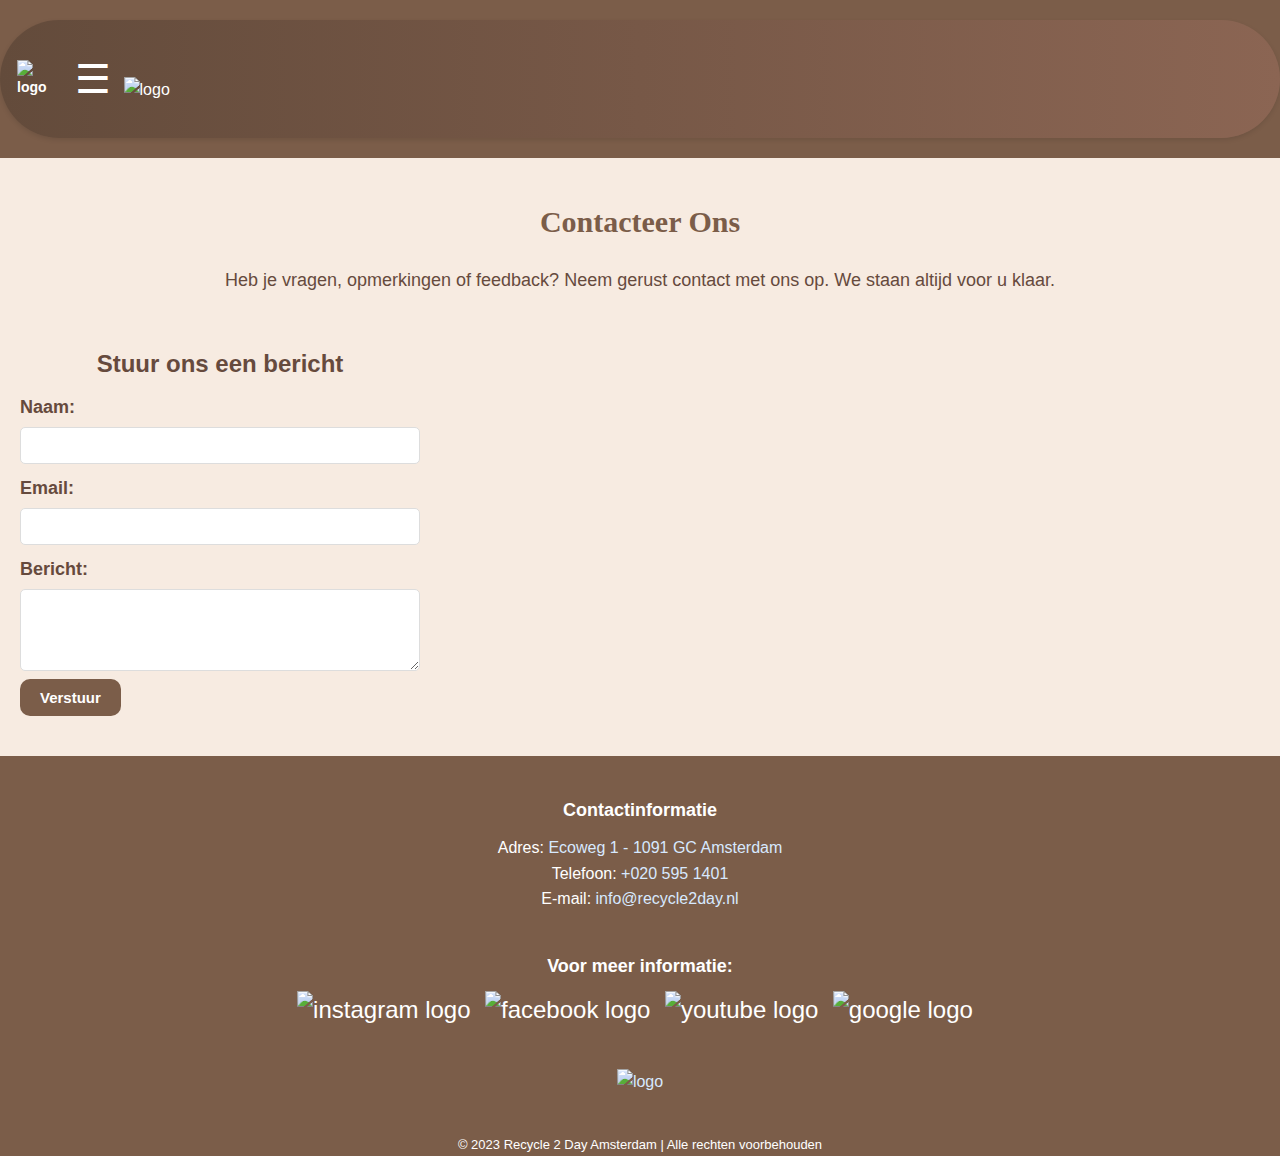
==== contact.html @ 8694dad8 "Add files via upload" ====
<!DOCTYPE html>
<html lang="nl">
<head>
    <meta charset="UTF-8">
    <meta name="viewport" content="width=device-width, initial-scale=1.0">
    <link rel="stylesheet" href="style.css">
    <title>Recycle 2 Day</title>
</head>
<body>
    <header>
        <nav>
            <div class="nav-logo">
                <a href="index.html">
                    <img src="images/logogroen.png" alt="logo">
                </a>
            </div>
            <input type="checkbox" id="menu-toggle">
            <label for="menu-toggle" class="menu-icon">&#9776;</label>
        
            <ul class="menu">
                <li><a href="index.html">Home</a></li>
                <li><a href="waarom.html">Waarom</a></li>
                <li><a href="producten.html">Producten</a></li>
                <li><a href="contact.html">Contact</a></li>
            </ul>
            <div class="extra-info">
                <img src="images/navnieuw4.png" alt="logo">
                </div>
        </nav>
    </header>
    <section id="contact">
        <h2>Contacteer Ons</h2>
        <div class="contact-form2">Heb je vragen, opmerkingen of feedback? Neem gerust contact met ons op. We staan altijd voor u klaar.<p>
        <div class="contact-details">
        </div>
        <div class="contact-form">
            <h3>Stuur ons een bericht</h3>
            <form action="submit_form.php" method="post">
                <label for="name">Naam:</label>
                <input type="text" id="name" name="name" required>
                <label for="email">Email:</label>
                <input type="email" id="email" name="email" required>
                <label for="message">Bericht:</label>
                <textarea id="message" name="message" rows="4" required></textarea>
                <input type="submit" value="Verstuur">
            </form>
        </div>
    </section>
    <footer>
        <div class="footer-content">
            <div class="footer-contact">
                <h4>Contactinformatie</h4>
                <p>Adres: <a href="https://www.google.com/maps/search/?q=Ecoweg+1,1091+GC+Amsterdam" target="_blank">Ecoweg 1 - 1091 GC Amsterdam</a></p>
                <p>Telefoon: <a href="tel:+0205951401">+020 595 1401</a></p>
                <p>E-mail: <a href="mailto:info@recycle2day.nl">info@recycle2day.nl</a></p>
            </div>
            <div class="footer-social">
                <h4>Voor meer informatie:</h4>
                <ul>
                    <li><a href="https://www.instagram.com/"><img src="images/nieuwinstagram.png" alt="instagram logo"></a></li>
                    <li><a href="https://www.facebook.com/"><img src="images/nieuwfacebook.png" alt="facebook logo"></a></li>
                    <li><a href="https://www.youtube.com/"><img src="images/nieuwyoutube.png" alt="youtube logo"></a></li>
                    <li><a href="https://www.google.nl/"><img src="images/nieuwgoogle.png" alt="google logo"></a></li>
                </ul>
            </div>
            <div class="footer-logo">
                <a href="index.html">
                    <img src="images/logogroen.png" alt="logo">
                </a>
            </div>
        </div>
        <div class="footer-bottom">
            &copy; 2023 Recycle 2 Day Amsterdam | Alle rechten voorbehouden
        </div>
    </footer>
    </body>
    </html>
---- style.css ----
* {
    margin: 0;
    padding: 0;
    box-sizing: border-box;
}

body {
    font-family: Arial, sans-serif;
    background-color: #f7ebe1;
    color: #664a3d;
    line-height: 1.6;
    overflow-x: hidden; 
}

header {
    background-color: #7b5d49;
    color: #fff;
    overflow: hidden;
    padding: 20px 0;
    position: sticky;
    top: -0.5px;
    z-index: 1000;
}

nav {
    display: flex;
    justify-content: space-between;
    align-items: center;
    padding: 0 10px;
    background-image: linear-gradient(to right, #634b3b, #8b6553);
    border-radius: 70px;
    box-shadow: 0 2px 5px rgba(0, 0, 0, 0.1);
}

nav ul {
    list-style: none;
    display: flex;
}

nav a {
    text-decoration: none;
    color: #fff;
    font-weight: bold;
    font-size: 14px;
    margin-right: 10px;
}

section {
    padding: 20px;
    text-align: center;
}


.extra h1, .extra p, .cta-button {
    font-family: "Georgia", serif;
    font-size: 20px;
    padding: 20px;
    color: #7b5d49;
}

.extra h1 {
    font-size: 36px;
    margin: 0;
}

.cta-button {
    display: block; 
    padding: 15px;
    margin: 30px;
    background-color: #567B57;
    color: #fff; 
    border-radius: 10px;
    font-size: 19px;
    font-weight: bold;
    cursor: pointer;
}


.slideshow {
    display: flex;
    overflow: hidden;
    max-width: 100%;
    max-height: 300px;
    margin: 0 auto;
}

.slideshow img {
    max-width: 100%;
    animation: slide 10s infinite;
}

@keyframes slide {
    0%, 20% {
        transform: translateX(0%);
    }
    25%, 45% {
        transform: translateX(-100%);
    }
    50%, 70% {
        transform: translateX(-200%);
    }
    75%, 95% {
        transform: translateX(-300%);
    }
    100% {
        transform: translateX(-400%);
    }
}

.product-card {
    background-color: white;
    padding: 20px;
    border: 1px solid #fff;
    border-radius: 5px;
    margin: 20px;
    text-align: center;
}

.product-card img {
    max-width: 100px;
    max-height: 100px;
    margin-bottom: 10px;
}

.contact-container {
    display: flex;
    flex-direction: column;
    align-items: center;
}

.contact-details a {
    color: #7b5d49;
    text-decoration: none;
}

.contact-details a:focus {
    color: #ff8c00;
    text-decoration: underline;
}

.contact-form{
    text-align: left;
    width: 100%;
    max-width: 400px;
    margin: 20px 0;
}

.contact-form2{
    text-align: center;
    font-size: 18px;
    color: #664a3d;
}

.contact-form h3 {
    font-size: 24px;
    margin-bottom: 10px;
    margin-top: 50px;
    text-align: center;
}

.contact-form label {
    font-weight: bold;
    margin-top: 10px;
    display: block;
}

.contact-form input[type="text"],
.contact-form input[type="email"],
.contact-form textarea {
    width: 100%;
    padding: 10px;
    margin-top: 5px;
    border: 1px solid #ddd;
    border-radius: 5px;
}

.contact-form input[type="submit"] {
    background-color: #7b5d49;
    font-size: 15px;
    color: #fff;
    border: none;
    padding: 10px 20px;
    border-radius: 10px;
    font-weight: bold;
    cursor: pointer;    
}


.product-category {
    display: flex;
    flex-wrap: wrap;
    justify-content: space-between;
    margin-top: 30px;
}

.product-container {
    background-color: white;
    width: calc(50% - 40px);
    padding: 20px;
    margin: 20px;
    border: 1px solid #ddd;
    border-radius: 20px;
    text-align: center;
    box-shadow: 0 4px 8px rgba(0, 0, 0, 0.1);
    transition: transform 0.3s, box-shadow 0.3s;
}

.nav-logo {
    flex: 1;
    margin: 5px;
    display: flex;
    align-items: center;
}

.nav-logo img {
    width: 100px;
    margin: -8px;
    padding: 10px;
}

footer {
    background-color: #7b5d49;
    color: #fff;
    padding: 20px 0 0 0;
    text-align: center;
}

.footer-content {
    max-width: 1200px;
    margin: 0 auto;
    padding: 0 20px;
}

.footer-contact,
.footer-social,
.footer-logo {
    padding: 20px;
}

.footer-contact h4,
.footer-social h4 {
    font-size: 18px;
    margin-bottom: 10px;
}

.footer-contact p,
.footer-social ul {
    list-style: none;
    padding: 0;
}

.footer-social ul li {
    display: inline;
    margin-right: 10px;
}

.footer-social ul li a {
    color: #fff;
    text-decoration: none;
    font-size: 24px;
}

.footer-logo img {
    width: 130px;
    margin-top: -30px;
}

.footer-social ul li a img {
    width: 40px; 
    height: auto;
}


.footer-bottom {
    text-align: center;
    padding-top: 20px; 
    font-size: 13px;
}

.product-container .hidden-paragraph {
    display: none;
    color: #7b5d49;
}

.product-container:active .hidden-paragraph {
    display: block;
    color: #000;
}

h2 {
    text-align: center;
    font-family: "Georgia", serif;
    font-size: 30px;
    padding: 20px;
    color: #7b5d49;
}

.h2waarom {
    font-size: 28px;
    color: #6f513d;
    font-family: Arial, Helvetica, sans-serif;
    margin-bottom: 10px;
}


.container {
    position: relative;
    width: 100%;
}

.image {
    display: block;
    width: 100%;
    height: auto;
}

.product-container {
    position: relative;
    overflow: hidden;
}

.overlay {
    position: absolute;
    bottom: 0;
    left: 0;
    right: 0;
    background-color: #008CBA;
    overflow: hidden;
    width: 0;
    height: 100%;
    transition: .5s ease;
}

.product-container:hover .overlay {
    width: 100%;
}

.info-text {
    font-size: 19px; 
    line-height: 1.6;
    color: #7b5d49; 
}

.info-text p {
    margin: 10px 0;
    color: #7b5d49;
}


.hidden-paragraph {
    color: white;
    font-size: 18px;
    position: absolute;
    top: 50%;
    left: 50%;
    transform: translate(-50%, -50%);
    -ms-transform: translate(-50%, -50%);
}

.menu {
    list-style-type: none;
    padding: 0; 
    margin: 0;
    display: flex;
    align-items: center;
    justify-content: space-around; 
    position: absolute;
    top: 0;
    left: 0;
    width: 100%;
    max-height: 0; 
    background-color: #7b5d49;
    overflow: hidden;
    transition: max-height 0.3s;
}

.menu li {
    margin: 0 9px;
}

.menu a {
    text-decoration: none;
    color: white;
    font-weight: bold;
    font-size: 18px;
}

#menu-toggle:checked + .menu-icon + .menu {
    max-height: 140px; 
}

@media screen and (max-width: 768px) {
    .menu-icon {
        display: block;
        position: absolute;
        top: 10px;
        right: 10px;
        z-index: 1;
    }

    .menu {
        background-color: #7b5d49;
        width: 100%;
        height: 150px; 
        text-align: center; 
    }

    .menu li {
        margin: 10px 0; 
    }
}

* {
    margin: 0;
    padding: 0;
    box-sizing: border-box;
}

#menu-toggle {
    display: none;
}

.menu-icon {
    font-size: 40px;
    margin: 27px 11px;
    cursor: pointer;
    display: block;
}


#menu-toggle:checked ~ .menu-icon {
    display: none;
}

.extra-info {
    width: 100%;
    height: 100%;
    margin: -11px;
    padding: 13px;
    margin-top: 10px;
}

.item {
    display: flex;
    flex-direction: column;
    align-items: center;
    text-align: center;
    padding: 10px; 
    border: 2px solid #7b5d49;
    border-radius: 10px;
    margin: 20px;
    position: relative;
}

.text-box,
.image-box,
.image-box-left {
    padding: 10px;
    opacity: 1; 
    animation: slide-in 1.5s;
}

@keyframes slide-in {
    0% {
        transform: translateX(-100%);
    }
    100% {
        transform: translateX(0);
    }
}

a {
    color: rgb(215, 233, 255);
    text-decoration: none;
}

.product-button {
    display: block; 
    margin: 0 auto; 
    padding: 15px;
    margin: 25px;
    background-color: #0077cc;
    color: #fff; 
    border-radius: 30px;
    font-size: 19px;
    font-weight: bold;
    cursor: pointer;
}

.waarom-button {
    display: block; 
    margin: 0 auto; 
    padding: 10px;
    margin: 15px;
    background-color: #0a9396;
    color: #fff; 
    border-radius: 10px;
    font-size: 19px;
    font-weight: bold;
    cursor: pointer;
}

.begin-contact {
    text-decoration: none; 
    color: #664a3d; 
    font-size: 19px;
}
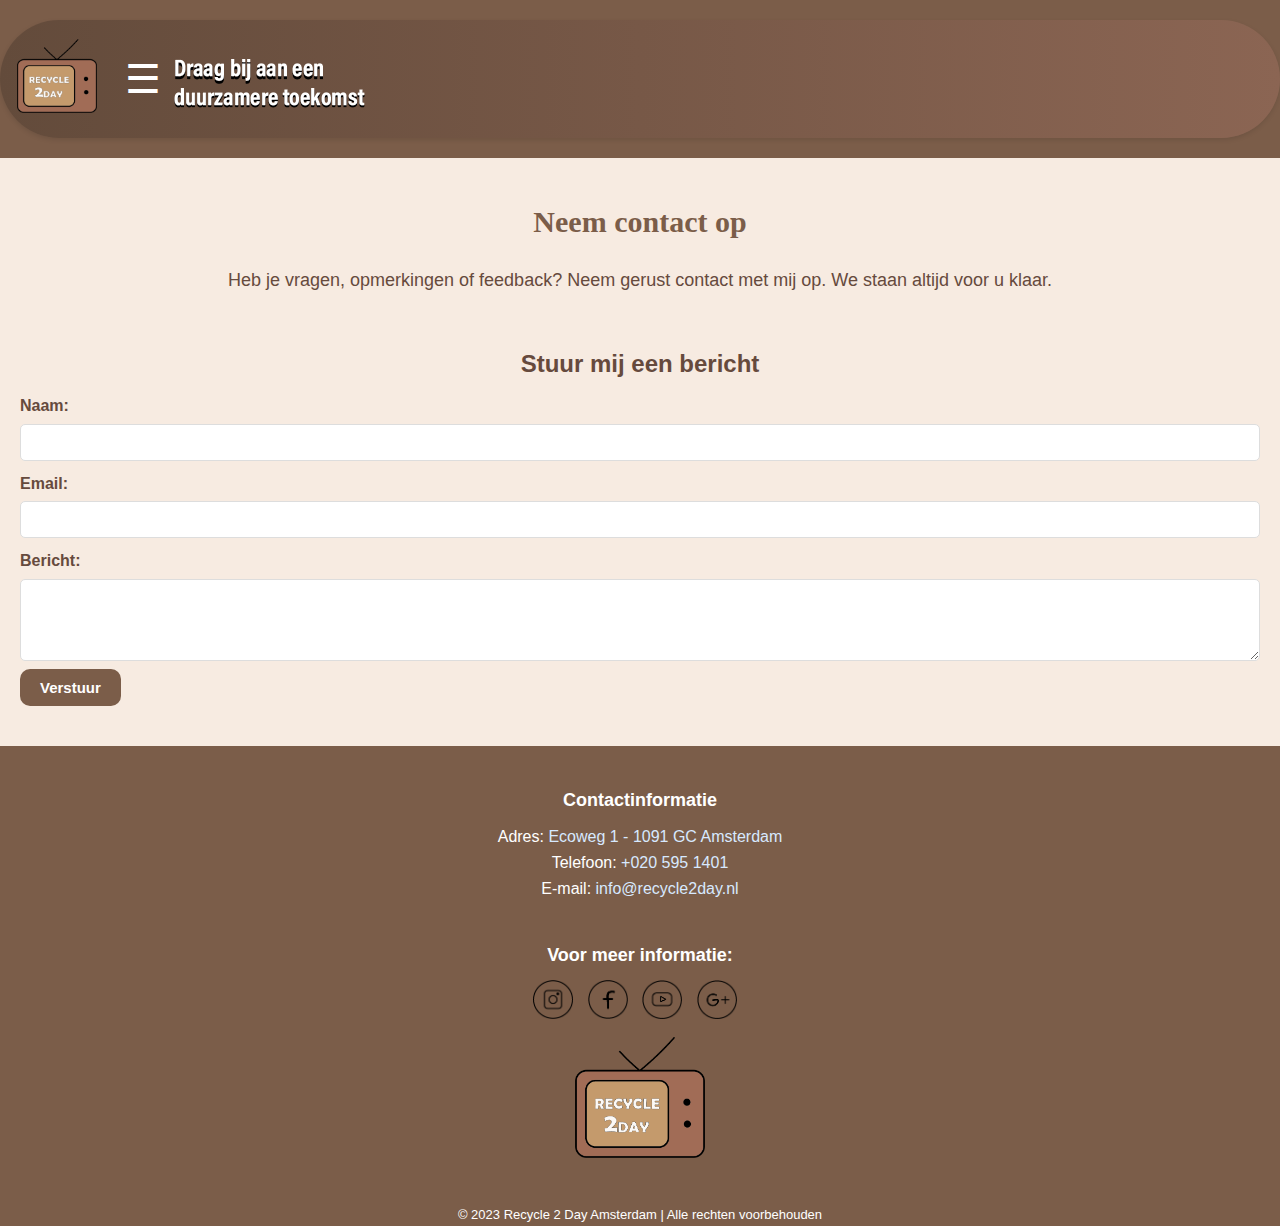
==== commit f0f5a14c: "Add files via upload" ====
--- a/contact.html
+++ b/contact.html
@@ -21,20 +21,20 @@
                 <li><a href="index.html">Home</a></li>
                 <li><a href="waarom.html">Waarom</a></li>
                 <li><a href="producten.html">Producten</a></li>
-                <li><a href="contact.html">Contact</a></li>
+                <li><a href="opinie.html">Opinie</a></li>
             </ul>
             <div class="extra-info">
                 <img src="images/navnieuw4.png" alt="logo">
-                </div>
+            </div>
         </nav>
     </header>
     <section id="contact">
-        <h2>Contacteer Ons</h2>
-        <div class="contact-form2">Heb je vragen, opmerkingen of feedback? Neem gerust contact met ons op. We staan altijd voor u klaar.<p>
+        <h2>Neem contact op</h2>
+        <div class="contact-form2">Heb je vragen, opmerkingen of feedback? Neem gerust contact met mij op. We staan altijd voor u klaar.</div>
         <div class="contact-details">
         </div>
         <div class="contact-form">
-            <h3>Stuur ons een bericht</h3>
+            <h3>Stuur mij een bericht</h3>
             <form action="submit_form.php" method="post">
                 <label for="name">Naam:</label>
                 <input type="text" id="name" name="name" required>
--- a/style.css
+++ b/style.css
@@ -72,21 +72,22 @@
     border-radius: 10px;
     font-size: 19px;
     font-weight: bold;
-    cursor: pointer;
-}
-
+}
+
+.product-tekst {
+    color: white;
+}
 
 .slideshow {
     display: flex;
     overflow: hidden;
     max-width: 100%;
     max-height: 300px;
-    margin: 0 auto;
 }
 
 .slideshow img {
     max-width: 100%;
-    animation: slide 10s infinite;
+    animation: slide 8s infinite;
 }
 
 @keyframes slide {
@@ -107,48 +108,13 @@
     }
 }
 
-.product-card {
-    background-color: white;
-    padding: 20px;
-    border: 1px solid #fff;
-    border-radius: 5px;
-    margin: 20px;
-    text-align: center;
-}
-
-.product-card img {
-    max-width: 100px;
-    max-height: 100px;
-    margin-bottom: 10px;
-}
-
-.contact-container {
-    display: flex;
-    flex-direction: column;
-    align-items: center;
-}
-
-.contact-details a {
-    color: #7b5d49;
-    text-decoration: none;
-}
-
-.contact-details a:focus {
-    color: #ff8c00;
-    text-decoration: underline;
-}
-
 .contact-form{
     text-align: left;
-    width: 100%;
-    max-width: 400px;
     margin: 20px 0;
 }
 
-.contact-form2{
-    text-align: center;
-    font-size: 18px;
-    color: #664a3d;
+.contact-form2 {
+font-size: 18px;
 }
 
 .contact-form h3 {
@@ -182,9 +148,7 @@
     padding: 10px 20px;
     border-radius: 10px;
     font-weight: bold;
-    cursor: pointer;    
-}
-
+}
 
 .product-category {
     display: flex;
@@ -225,12 +189,6 @@
     text-align: center;
 }
 
-.footer-content {
-    max-width: 1200px;
-    margin: 0 auto;
-    padding: 0 20px;
-}
-
 .footer-contact,
 .footer-social,
 .footer-logo {
@@ -243,23 +201,11 @@
     margin-bottom: 10px;
 }
 
-.footer-contact p,
-.footer-social ul {
-    list-style: none;
-    padding: 0;
-}
-
 .footer-social ul li {
     display: inline;
     margin-right: 10px;
 }
 
-.footer-social ul li a {
-    color: #fff;
-    text-decoration: none;
-    font-size: 24px;
-}
-
 .footer-logo img {
     width: 130px;
     margin-top: -30px;
@@ -270,21 +216,10 @@
     height: auto;
 }
 
-
 .footer-bottom {
     text-align: center;
     padding-top: 20px; 
     font-size: 13px;
-}
-
-.product-container .hidden-paragraph {
-    display: none;
-    color: #7b5d49;
-}
-
-.product-container:active .hidden-paragraph {
-    display: block;
-    color: #000;
 }
 
 h2 {
@@ -302,15 +237,22 @@
     margin-bottom: 10px;
 }
 
-
-.container {
-    position: relative;
-    width: 100%;
-}
-
 .image {
     display: block;
     width: 100%;
+    height: auto;
+}
+
+.image1 {
+    margin: 5px;
+    display: inline-block;
+    width: 30%;
+    height: auto;
+}
+
+.image2 {
+    display: inline-block;
+    width: 20%;
     height: auto;
 }
 
@@ -341,12 +283,6 @@
     color: #7b5d49; 
 }
 
-.info-text p {
-    margin: 10px 0;
-    color: #7b5d49;
-}
-
-
 .hidden-paragraph {
     color: white;
     font-size: 18px;
@@ -374,10 +310,6 @@
     transition: max-height 0.3s;
 }
 
-.menu li {
-    margin: 0 9px;
-}
-
 .menu a {
     text-decoration: none;
     color: white;
@@ -410,12 +342,6 @@
     }
 }
 
-* {
-    margin: 0;
-    padding: 0;
-    box-sizing: border-box;
-}
-
 #menu-toggle {
     display: none;
 }
@@ -426,7 +352,6 @@
     cursor: pointer;
     display: block;
 }
-
 
 #menu-toggle:checked ~ .menu-icon {
     display: none;
@@ -440,6 +365,16 @@
     margin-top: 10px;
 }
 
+.begin-contact {
+    color:#664a3d;
+    font-size: 18px;
+}
+
+.info-text p {
+    margin: 10px 0;
+    color: #7b5d49;
+}
+
 .item {
     display: flex;
     flex-direction: column;
@@ -476,7 +411,6 @@
 
 .product-button {
     display: block; 
-    margin: 0 auto; 
     padding: 15px;
     margin: 25px;
     background-color: #0077cc;
@@ -484,12 +418,10 @@
     border-radius: 30px;
     font-size: 19px;
     font-weight: bold;
-    cursor: pointer;
 }
 
 .waarom-button {
     display: block; 
-    margin: 0 auto; 
     padding: 10px;
     margin: 15px;
     background-color: #0a9396;
@@ -497,11 +429,22 @@
     border-radius: 10px;
     font-size: 19px;
     font-weight: bold;
-    cursor: pointer;
-}
-
-.begin-contact {
-    text-decoration: none; 
-    color: #664a3d; 
-    font-size: 19px;
-}+}
+
+.image-container {
+    display: flex;
+}
+
+.image3 {
+    width: 50%;
+    height: auto;
+}
+
+.pijltjeproduct {
+    margin: 4px;
+    display: inline-block;
+    width: 25%;
+    height: auto;
+}
+
+
